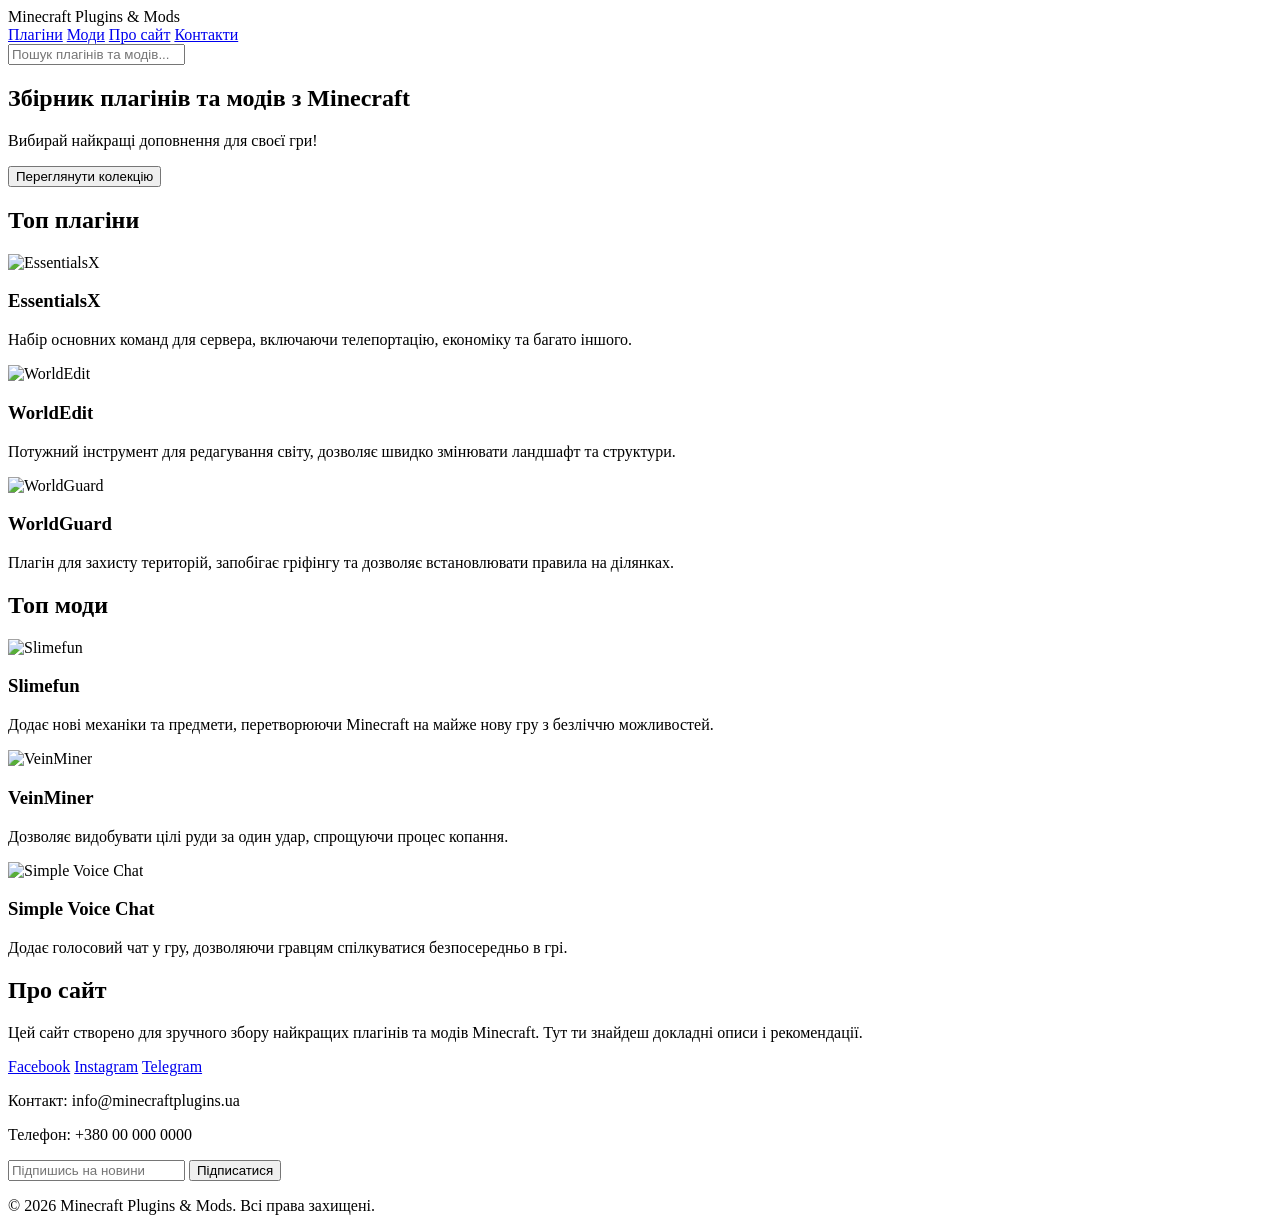
==== index.html @ 2d1f7d53 "Rename file (3).html to index.html" ====
<!DOCTYPE html>
<html lang="uk">
<head>
  <meta charset="UTF-8" />
  <meta name="viewport" content="width=device-width, initial-scale=1" />
  <title>Minecraft Plugins & Mods</title>
  <link rel="stylesheet" href="styles.css" />
</head>
<body>
  <header class="header">
    <div class="logo">Minecraft Plugins & Mods</div>
    <nav class="nav-menu">
      <a href="#plugins">Плагіни</a>
      <a href="#mods">Моди</a>
      <a href="#about">Про сайт</a>
      <a href="#contacts">Контакти</a>
    </nav>
    <input type="text" id="searchInput" placeholder="Пошук плагінів та модів..." />
  </header>

  <main class="main-content">
    <section class="banner">
      <h1>Збірник плагінів та модів з Minecraft</h1>
      <p>Вибирай найкращі доповнення для своєї гри!</p>
      <button onclick="alert('Переходь до колекції!')">Переглянути колекцію</button>
    </section>

    <section id="plugins" class="top-plugins">
      <h2>Топ плагіни</h2>
      <div class="items" id="pluginList">
        <div class="item" data-name="EssentialsX">
          <img src="https://example.com/essentialsx-icon.png" alt="EssentialsX" />
          <h3>EssentialsX</h3>
          <p>Набір основних команд для сервера, включаючи телепортацію, економіку та багато іншого.</p>
        </div>
        <div class="item" data-name="WorldEdit">
          <img src="https://example.com/worldedit-icon.png" alt="WorldEdit" />
          <h3>WorldEdit</h3>
          <p>Потужний інструмент для редагування світу, дозволяє швидко змінювати ландшафт та структури.</p>
        </div>
        <div class="item" data-name="WorldGuard">
          <img src="https://example.com/worldguard-icon.png" alt="WorldGuard" />
          <h3>WorldGuard</h3>
          <p>Плагін для захисту територій, запобігає гріфінгу та дозволяє встановлювати правила на ділянках.</p>
        </div>
      </div>
    </section>

    <section id="mods" class="top-mods">
      <h2>Топ моди</h2>
      <div class="items" id="modList">
        <div class="item" data-name="Slimefun">
          <img src="https://example.com/slimefun-icon.png" alt="Slimefun" />
          <h3>Slimefun</h3>
          <p>Додає нові механіки та предмети, перетворюючи Minecraft на майже нову гру з безліччю можливостей.</p>
        </div>
        <div class="item" data-name="VeinMiner">
          <img src="https://example.com/veinminer-icon.png" alt="VeinMiner" />
          <h3>VeinMiner</h3>
          <p>Дозволяє видобувати цілі руди за один удар, спрощуючи процес копання.</p>
        </div>
        <div class="item" data-name="Simple Voice Chat">
          <img src="https://example.com/simple-voice-chat-icon.png" alt="Simple Voice Chat" />
          <h3>Simple Voice Chat</h3>
          <p>Додає голосовий чат у гру, дозволяючи гравцям спілкуватися безпосередньо в грі.</p>
        </div>
      </div>
    </section>

    <section id="about">
      <h2>Про сайт</h2>
      <p>Цей сайт створено для зручного збору найкращих плагінів та модів Minecraft. Тут ти знайдеш докладні описи і рекомендації.</p>
    </section>
  </main>

  <footer id="contacts" class="footer">
    <div class="social-links">
      <a href="#" target="_blank" rel="noopener">Facebook</a>
      <a href="#" target="_blank" rel="noopener">Instagram</a>
      <a href="#" target="_blank" rel="noopener">Telegram</a>
    </div>
    <div class="contacts-info">
      <p>Контакт: info@minecraftplugins.ua</p>
      <p>Телефон: +380 00 000 0000</p>
    </div>
    <div class="newsletter">
      <input type="email" id="emailInput" placeholder="Підпишись на новини" />
      <button id="subscribeBtn">Підписатися</button>
    </div>
    <p>© 2026 Minecraft Plugins & Mods. Всі права захищені.</p>
  </footer>

  <script src="script.js"></script>
</body>
</html>
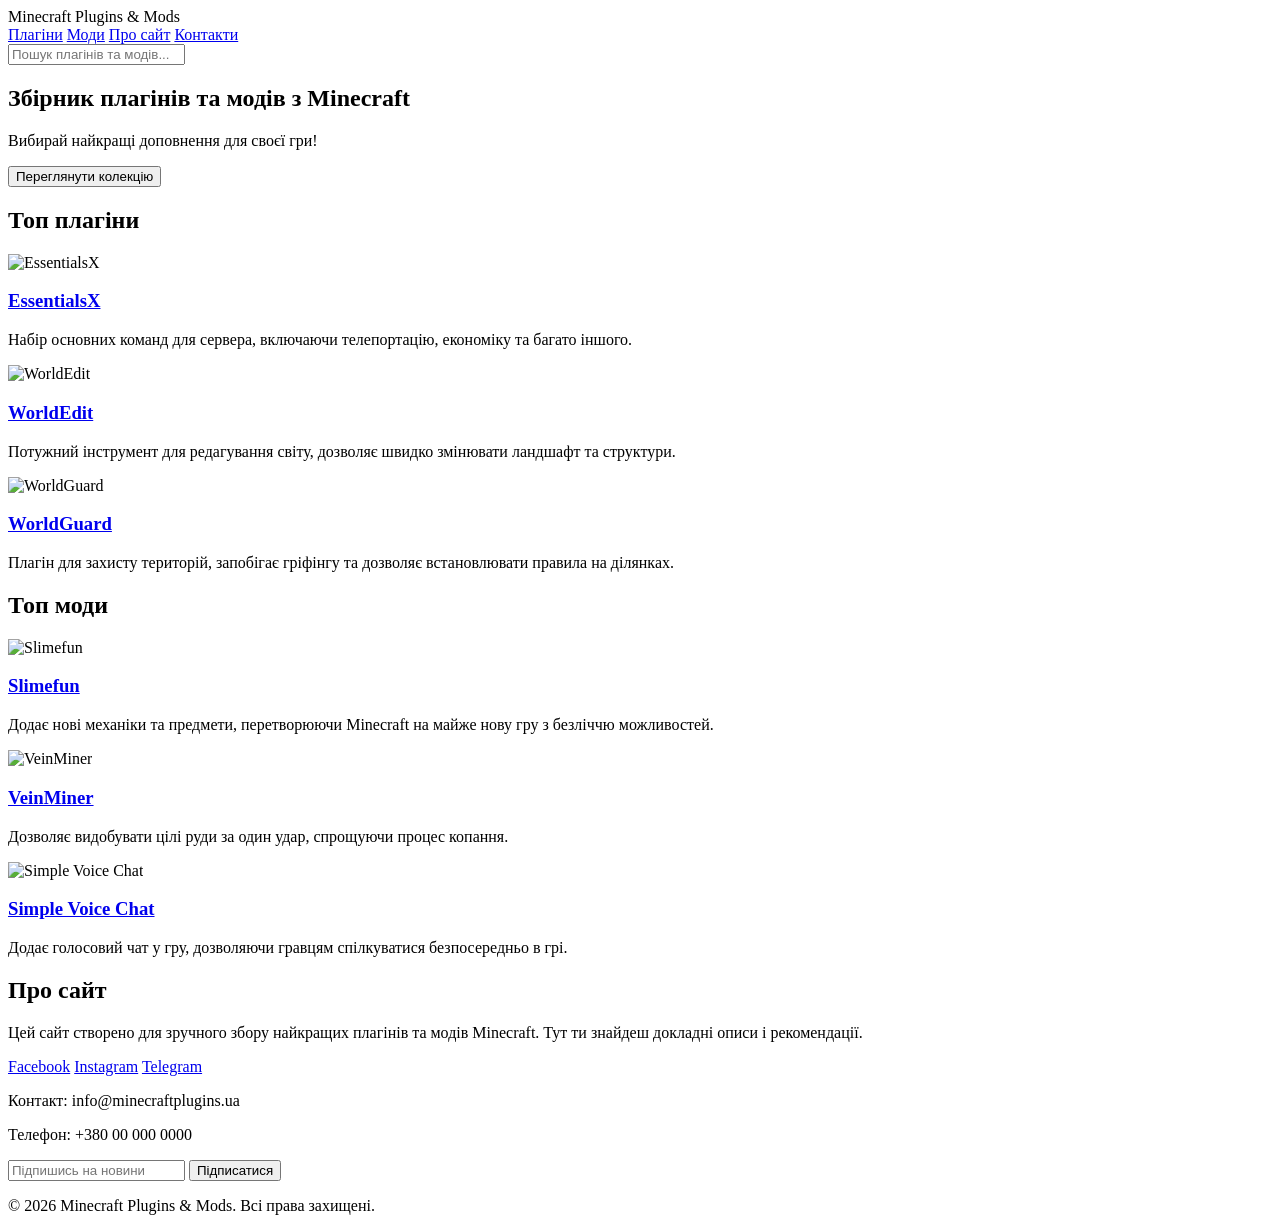
==== commit 6e0445ce: "Add files via upload" ====
--- a/index.html
+++ b/index.html
@@ -29,18 +29,18 @@
       <h2>Топ плагіни</h2>
       <div class="items" id="pluginList">
         <div class="item" data-name="EssentialsX">
-          <img src="https://example.com/essentialsx-icon.png" alt="EssentialsX" />
-          <h3>EssentialsX</h3>
+          <img src="https://crafatar.com/avatars/4b5d3e2b-3e43-4d7f-8e49-d2ab51b78582?size=128&overlay" alt="EssentialsX" />
+          <h3><a href="https://essentialsx.net/downloads.html" target="_blank" rel="noopener noreferrer">EssentialsX</a></h3>
           <p>Набір основних команд для сервера, включаючи телепортацію, економіку та багато іншого.</p>
         </div>
         <div class="item" data-name="WorldEdit">
-          <img src="https://example.com/worldedit-icon.png" alt="WorldEdit" />
-          <h3>WorldEdit</h3>
+          <img src="https://worldedit.enginehub.org/images/brand/icon_128.png" alt="WorldEdit" />
+          <h3><a href="https://enginehub.org/worldedit/" target="_blank" rel="noopener noreferrer">WorldEdit</a></h3>
           <p>Потужний інструмент для редагування світу, дозволяє швидко змінювати ландшафт та структури.</p>
         </div>
         <div class="item" data-name="WorldGuard">
-          <img src="https://example.com/worldguard-icon.png" alt="WorldGuard" />
-          <h3>WorldGuard</h3>
+          <img src="https://worldguard.enginehub.org/images/icon_128.png" alt="WorldGuard" />
+          <h3><a href="https://enginehub.org/worldguard/" target="_blank" rel="noopener noreferrer">WorldGuard</a></h3>
           <p>Плагін для захисту територій, запобігає гріфінгу та дозволяє встановлювати правила на ділянках.</p>
         </div>
       </div>
@@ -50,18 +50,18 @@
       <h2>Топ моди</h2>
       <div class="items" id="modList">
         <div class="item" data-name="Slimefun">
-          <img src="https://example.com/slimefun-icon.png" alt="Slimefun" />
-          <h3>Slimefun</h3>
+          <img src="https://cdn.spiget.org/file/spiget/origin-assets/1/1605.png" alt="Slimefun" />
+          <h3><a href="https://github.com/Slimefun/Slimefun4" target="_blank" rel="noopener noreferrer">Slimefun</a></h3>
           <p>Додає нові механіки та предмети, перетворюючи Minecraft на майже нову гру з безліччю можливостей.</p>
         </div>
         <div class="item" data-name="VeinMiner">
-          <img src="https://example.com/veinminer-icon.png" alt="VeinMiner" />
-          <h3>VeinMiner</h3>
+          <img src="https://media.forgecdn.net/avatars/315/927/636372898591431454.png" alt="VeinMiner" />
+          <h3><a href="https://www.curseforge.com/minecraft/mc-mods/veinminer" target="_blank" rel="noopener noreferrer">VeinMiner</a></h3>
           <p>Дозволяє видобувати цілі руди за один удар, спрощуючи процес копання.</p>
         </div>
         <div class="item" data-name="Simple Voice Chat">
-          <img src="https://example.com/simple-voice-chat-icon.png" alt="Simple Voice Chat" />
-          <h3>Simple Voice Chat</h3>
+          <img src="https://media.forgecdn.net/avatars/164/221/636241035052981251.png" alt="Simple Voice Chat" />
+          <h3><a href="https://modrinth.com/mod/simple-voice-chat" target="_blank" rel="noopener noreferrer">Simple Voice Chat</a></h3>
           <p>Додає голосовий чат у гру, дозволяючи гравцям спілкуватися безпосередньо в грі.</p>
         </div>
       </div>
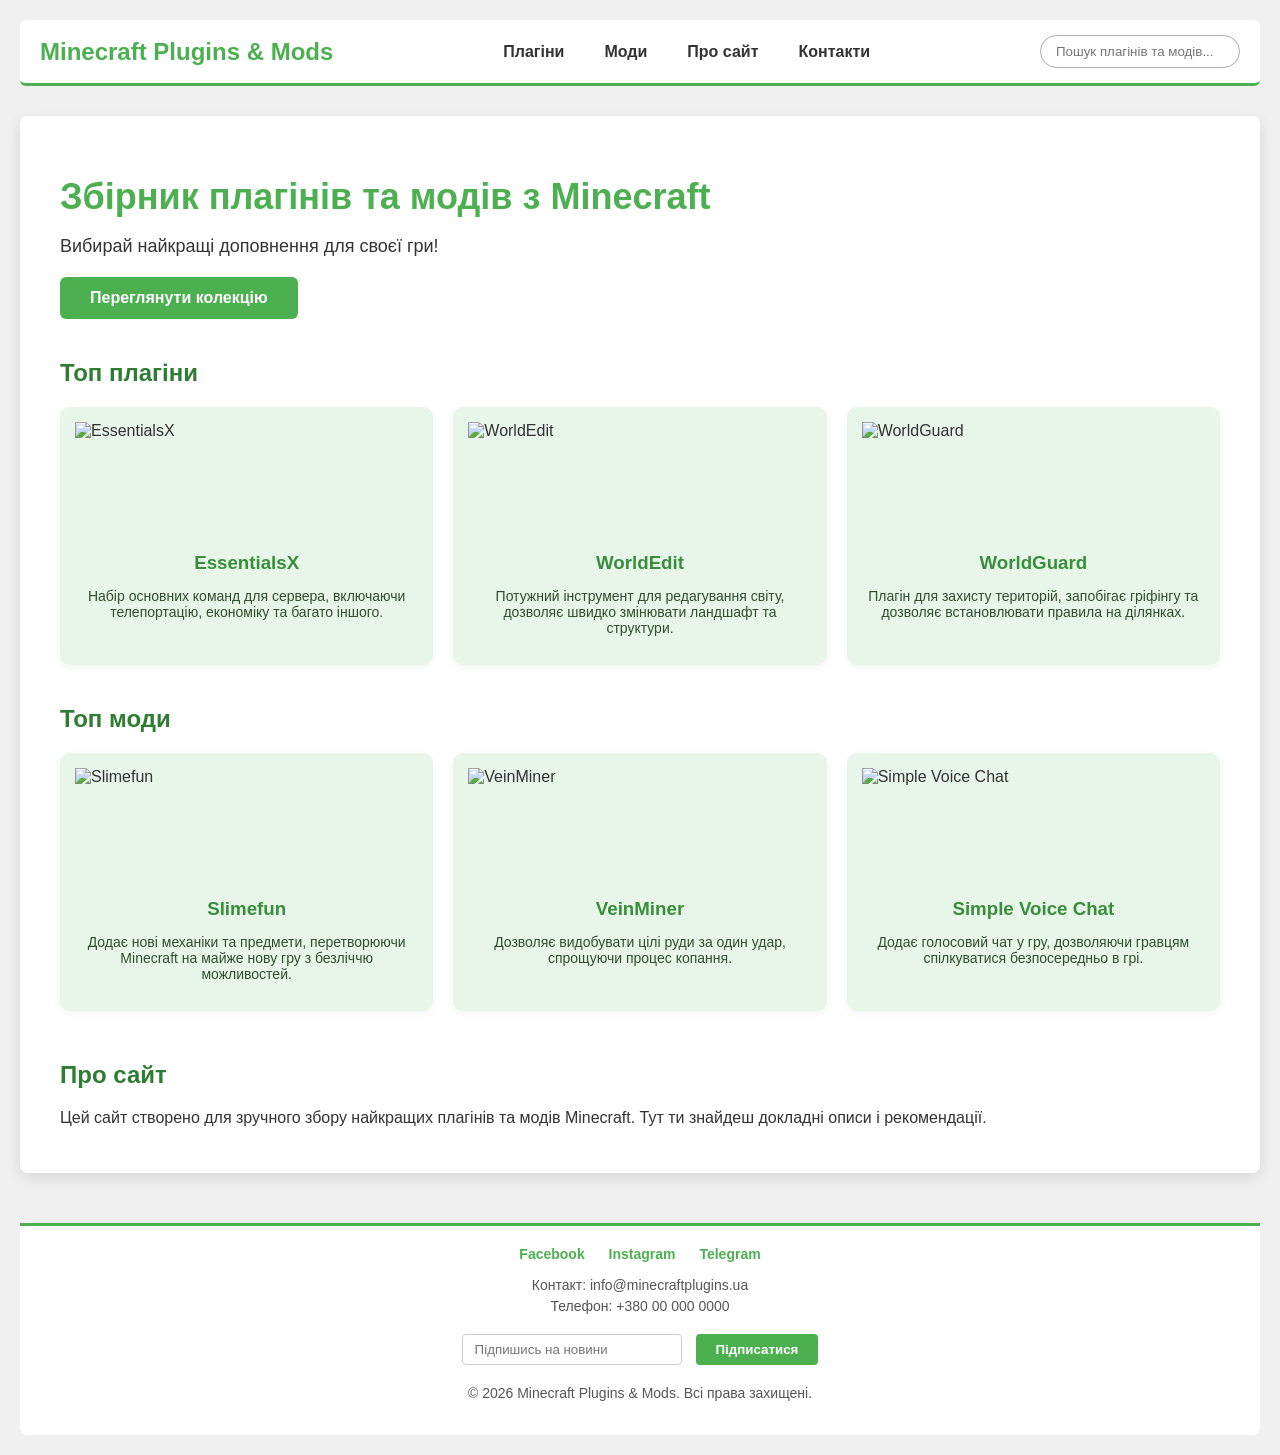
==== commit e57b0b32: "Update plugin and mod images in index.html" ====
--- a/index.html
+++ b/index.html
@@ -29,17 +29,17 @@
       <h2>Топ плагіни</h2>
       <div class="items" id="pluginList">
         <div class="item" data-name="EssentialsX">
-          <img src="https://crafatar.com/avatars/4b5d3e2b-3e43-4d7f-8e49-d2ab51b78582?size=128&overlay" alt="EssentialsX" />
+          <img src="https://www.spigotmc.org/attachments/flask-with-black-text-white-bg-png.897737/" alt="EssentialsX" />
           <h3><a href="https://essentialsx.net/downloads.html" target="_blank" rel="noopener noreferrer">EssentialsX</a></h3>
           <p>Набір основних команд для сервера, включаючи телепортацію, економіку та багато іншого.</p>
         </div>
         <div class="item" data-name="WorldEdit">
-          <img src="https://worldedit.enginehub.org/images/brand/icon_128.png" alt="WorldEdit" />
+          <img src="https://repository-images.githubusercontent.com/944926/a496eb00-e24b-11ea-9851-f75f865336df" alt="WorldEdit" />
           <h3><a href="https://enginehub.org/worldedit/" target="_blank" rel="noopener noreferrer">WorldEdit</a></h3>
           <p>Потужний інструмент для редагування світу, дозволяє швидко змінювати ландшафт та структури.</p>
         </div>
         <div class="item" data-name="WorldGuard">
-          <img src="https://worldguard.enginehub.org/images/icon_128.png" alt="WorldGuard" />
+          <img src="https://encrypted-tbn0.gstatic.com/images?q=tbn:ANd9GcR97eGnGAeswAqyYuefWamcfWgOAoHHJNDLfnKsJ5dUuQmvFIfMfS7NVOk&s=10" alt="WorldGuard" />
           <h3><a href="https://enginehub.org/worldguard/" target="_blank" rel="noopener noreferrer">WorldGuard</a></h3>
           <p>Плагін для захисту територій, запобігає гріфінгу та дозволяє встановлювати правила на ділянках.</p>
         </div>
@@ -50,17 +50,17 @@
       <h2>Топ моди</h2>
       <div class="items" id="modList">
         <div class="item" data-name="Slimefun">
-          <img src="https://cdn.spiget.org/file/spiget/origin-assets/1/1605.png" alt="Slimefun" />
+          <img src="https://media.forgecdn.net/attachments/134/892/logo.png" alt="Slimefun" />
           <h3><a href="https://github.com/Slimefun/Slimefun4" target="_blank" rel="noopener noreferrer">Slimefun</a></h3>
           <p>Додає нові механіки та предмети, перетворюючи Minecraft на майже нову гру з безліччю можливостей.</p>
         </div>
         <div class="item" data-name="VeinMiner">
-          <img src="https://media.forgecdn.net/avatars/315/927/636372898591431454.png" alt="VeinMiner" />
+          <img src="https://ru-minecraft.ru/uploads/posts/2015-03/1426333260_vein-miner-mod.jpg" alt="VeinMiner" />
           <h3><a href="https://www.curseforge.com/minecraft/mc-mods/veinminer" target="_blank" rel="noopener noreferrer">VeinMiner</a></h3>
           <p>Дозволяє видобувати цілі руди за один удар, спрощуючи процес копання.</p>
         </div>
         <div class="item" data-name="Simple Voice Chat">
-          <img src="https://media.forgecdn.net/avatars/164/221/636241035052981251.png" alt="Simple Voice Chat" />
+          <img src="https://assetstorev1-prd-cdn.unity3d.com/key-image/ed1e9450-4325-40fc-9ca8-3f77010699f2.jpg" alt="Simple Voice Chat" />
           <h3><a href="https://modrinth.com/mod/simple-voice-chat" target="_blank" rel="noopener noreferrer">Simple Voice Chat</a></h3>
           <p>Додає голосовий чат у гру, дозволяючи гравцям спілкуватися безпосередньо в грі.</p>
         </div>
--- a/styles.css
+++ b/styles.css
@@ -0,0 +1,216 @@
+* {
+  box-sizing: border-box;
+}
+
+body {
+  font-family: 'Arial', sans-serif;
+  background: #f0f0f0;
+  color: #333;
+  margin: 0;
+  padding: 20px;
+}
+
+header.header {
+  display: flex;
+  flex-wrap: wrap;
+  justify-content: space-between;
+  align-items: center;
+  background: white;
+  padding: 15px 20px;
+  border-bottom: 3px solid #4caf50;
+  margin-bottom: 30px;
+  border-radius: 6px;
+}
+
+.logo {
+  font-weight: bold;
+  font-size: 24px;
+  color: #4caf50;
+  margin-right: 20px;
+}
+
+.nav-menu {
+  flex-grow: 1;
+  display: flex;
+  justify-content: center;
+  gap: 20px;
+  flex-wrap: wrap;
+}
+
+.nav-menu a {
+  text-decoration: none;
+  color: #333;
+  font-weight: 600;
+  padding: 5px 10px;
+}
+
+.nav-menu a:hover {
+  color: #4caf50;
+}
+
+#searchInput {
+  padding: 8px 15px;
+  border-radius: 20px;
+  border: 1px solid #aaa;
+  width: 200px;
+  margin-left: 20px;
+}
+
+/* Main content */
+.main-content {
+  background: white;
+  padding: 30px 40px;
+  border-radius: 8px;
+  box-shadow: 0 5px 15px rgba(0,0,0,0.1);
+}
+
+.banner h1 {
+  font-size: 36px;
+  color: #4caf50;
+  margin-bottom: 10px;
+}
+
+.banner p {
+  font-size: 18px;
+  margin-bottom: 20px;
+}
+
+.banner button {
+  background-color: #4caf50;
+  border: none;
+  color: white;
+  padding: 12px 30px;
+  border-radius: 6px;
+  font-size: 16px;
+  cursor: pointer;
+  font-weight: bold;
+}
+
+.banner button:hover {
+  background-color: #45a049;
+}
+
+.top-plugins, .top-mods {
+  margin-top: 40px;
+}
+
+h2 {
+  color: #2e7d32;
+  margin-bottom: 20px;
+}
+
+/* Items wrapper */
+.items {
+  display: flex;
+  gap: 20px;
+  flex-wrap: wrap;
+}
+
+.item {
+  background: #e8f5e9;
+  border-radius: 10px;
+  padding: 15px;
+  flex: 1 1 250px;
+  box-shadow: 0 2px 8px rgba(0,0,0,0.05);
+  cursor: pointer;
+  transition: box-shadow 0.3s ease;
+}
+
+.item:hover {
+  box-shadow: 0 5px 15px rgba(0,0,0,0.15);
+}
+
+.item img {
+  max-width: 100%;
+  height: 120px;
+  object-fit: contain;
+  margin-bottom: 10px;
+  display: block;
+  margin-left: auto;
+  margin-right: auto;
+}
+
+.item h3 {
+  margin: 10px 0 7px;
+  color: #388e3c;
+  text-align: center;
+}
+
+.item h3 a {
+  color: #388e3c;
+  text-decoration: none;
+}
+
+.item h3 a:hover {
+  text-decoration: underline;
+}
+
+.item p {
+  font-size: 14px;
+  color: #2f4f2f;
+  text-align: center;
+}
+
+/* About section */
+#about {
+  margin-top: 50px;
+  font-size: 16px;
+}
+
+/* Footer */
+footer.footer {
+  margin-top: 50px;
+  background: white;
+  padding: 20px 30px;
+  border-top: 3px solid #4caf50;
+  border-radius: 0 0 8px 8px;
+  text-align: center;
+  font-size: 14px;
+  color: #555;
+}
+
+.social-links {
+  margin-bottom: 15px;
+}
+
+.social-links a {
+  margin: 0 10px;
+  color: #4caf50;
+  text-decoration: none;
+  font-weight: 600;
+}
+
+.social-links a:hover {
+  text-decoration: underline;
+}
+
+.contacts-info p {
+  margin: 5px 0;
+}
+
+.newsletter {
+  margin: 20px 0;
+}
+
+.newsletter input[type="email"] {
+  padding: 7px 12px;
+  border: 1px solid #ccc;
+  border-radius: 4px;
+  width: 220px;
+  max-width: 90%;
+  margin-right: 10px;
+}
+
+.newsletter button {
+  background-color: #4caf50;
+  border: none;
+  color: white;
+  padding: 8px 20px;
+  border-radius: 4px;
+  cursor: pointer;
+  font-weight: bold;
+}
+
+.newsletter button:hover {
+  background-color: #45a049;
+}
